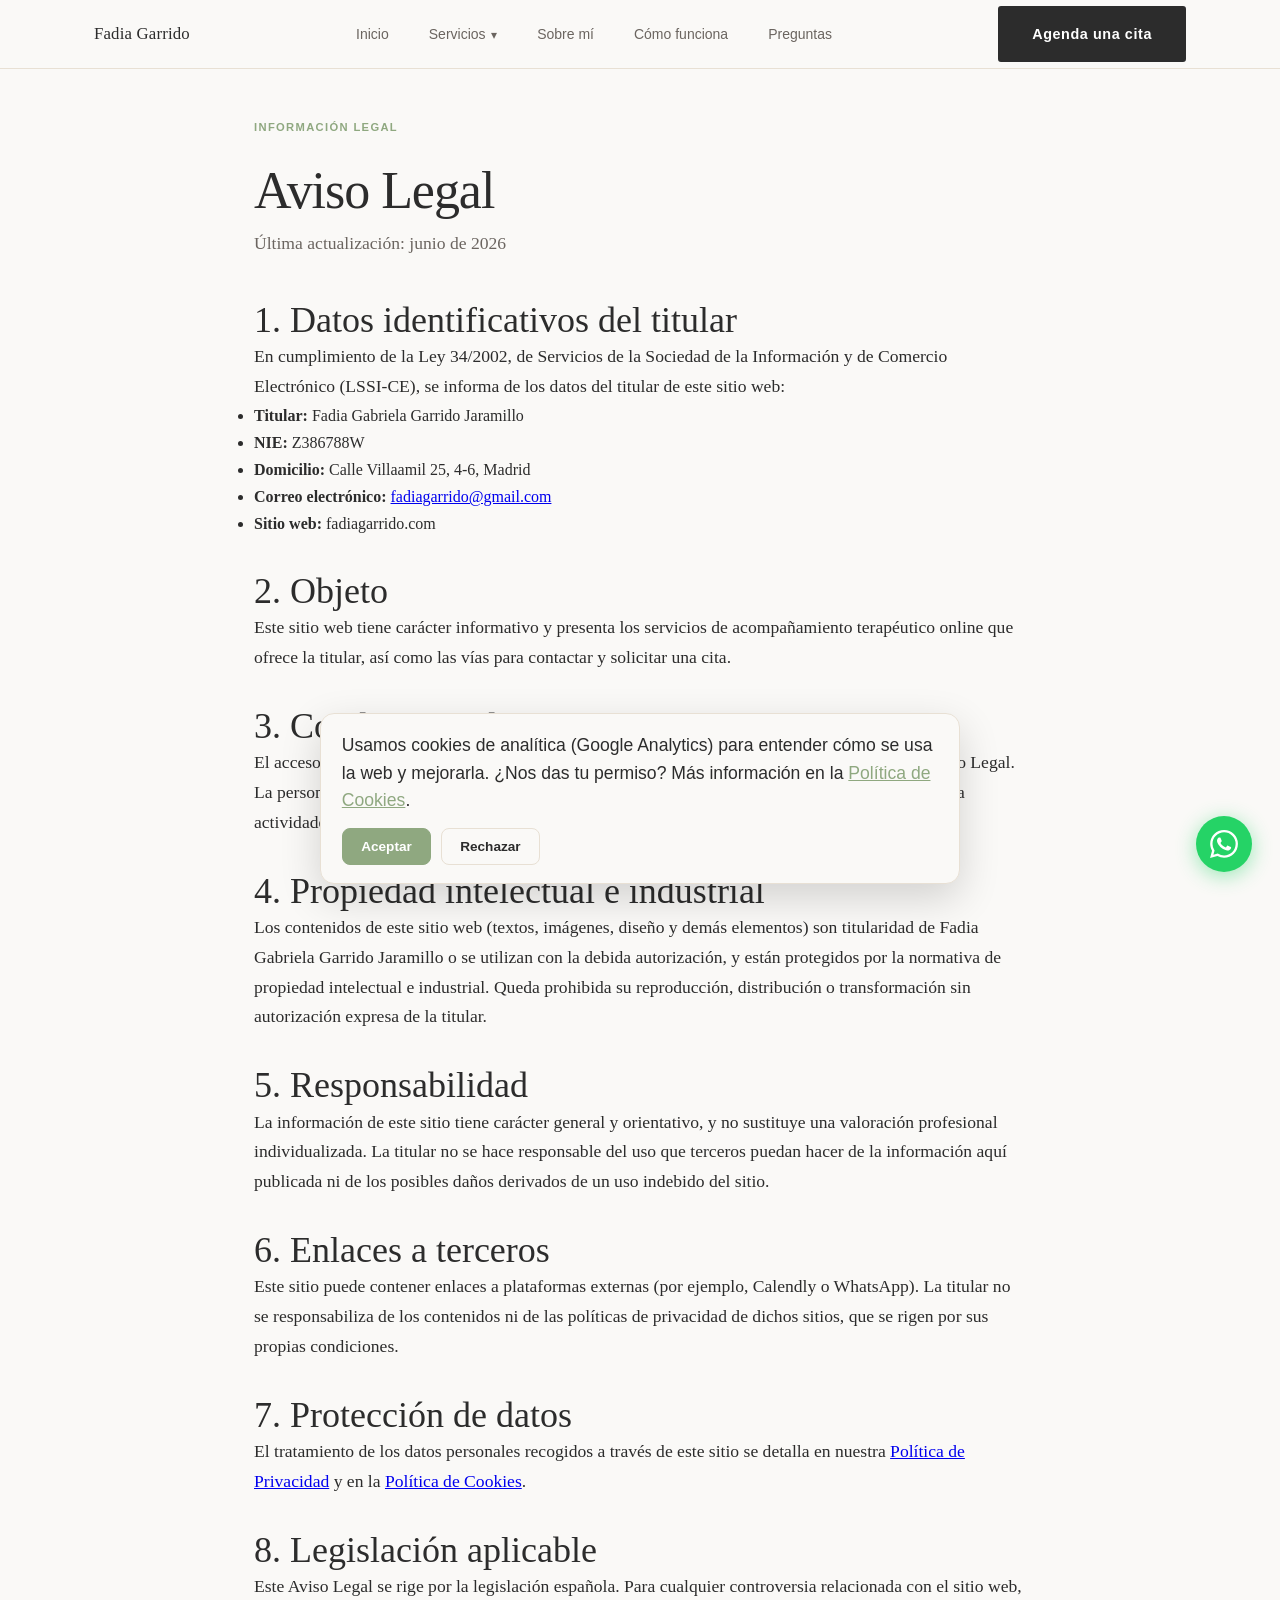
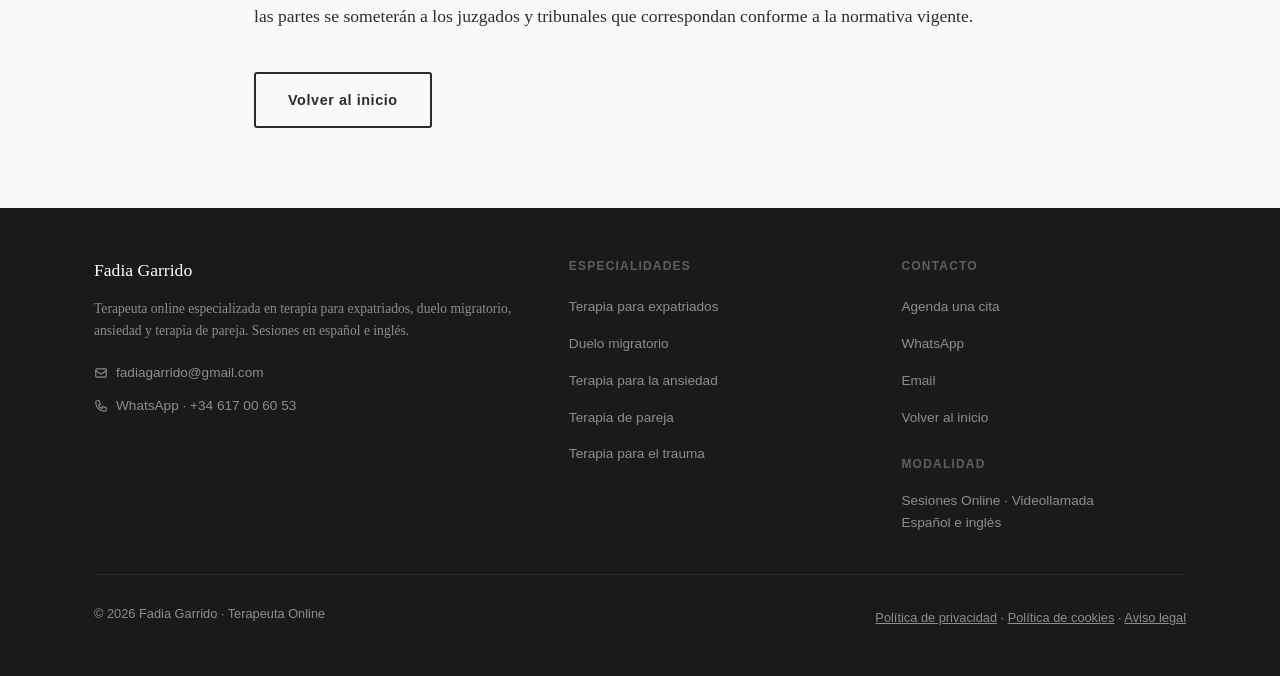
==== aviso-legal.html @ 7a3d21c6 "Analítica: Google Analytics 4 con banner de consentimiento de cookies (RGPD) + política de cookies a" ====
<!DOCTYPE html>
<html lang="es">
<head>
  <meta charset="UTF-8" />
  <meta name="viewport" content="width=device-width, initial-scale=1.0" />
  <title>Aviso Legal · Fadia Garrido</title>
  <meta name="description" content="Aviso legal de fadiagarrido.com: datos identificativos del titular y condiciones de uso." />
  <meta name="robots" content="noindex, follow" />
  <link rel="canonical" href="https://fadiagarrido.com/aviso-legal.html" />
  <link rel="stylesheet" href="/styles.css" />
</head>
<body>

  <nav role="navigation" aria-label="Navegación principal">
    <div class="nav-inner">
      <a href="/" class="nav-logo" aria-label="Inicio — Fadia Garrido">Fadia Garrido</a>
      <ul class="nav-links" id="navLinks">
        <li><a href="/">Inicio</a></li>
        <li class="nav-dropdown">
          <a href="/#servicios" class="nav-dropdown-toggle" aria-haspopup="true">Servicios <span class="nav-caret" aria-hidden="true">▾</span></a>
          <ul class="nav-submenu">
            <li><a href="/duelo-migratorio.html">Duelo migratorio e identidad</a></li>
            <li><a href="/terapia-ansiedad.html">Gestión del malestar y la ansiedad</a></li>
            <li><a href="/terapia-de-pareja.html">Vínculos y relaciones · Pareja</a></li>
            <li><a href="/terapia-trauma.html">Integración de historias de vida y trauma</a></li>
            <li><a href="/terapia-tristeza.html">Tristeza y estado de ánimo</a></li>
            <li><a href="/terapia-somatica.html">Conciencia corporal y regulación somática</a></li>
          </ul>
        </li>
        <li><a href="/#sobre-mi">Sobre mí</a></li>
        <li><a href="/#como-funciona">Cómo funciona</a></li>
        <li><a href="/#faq">Preguntas</a></li>
      </ul>
      <div class="nav-cta">
        <a href="https://calendly.com/psifadiagarrido" class="btn btn-primary" target="_blank" rel="noopener noreferrer">Agenda una cita</a>
      </div>
      <button class="nav-toggle" id="navToggle" aria-label="Abrir menú" aria-expanded="false" aria-controls="navLinks"><span></span><span></span><span></span></button>
    </div>
  </nav>

  <section class="section" style="padding-top:7rem;" aria-labelledby="legal-heading">
    <div class="container" style="max-width:820px;">
      <span class="tag">Información legal</span>
      <h1 id="legal-heading" style="margin:0.5rem 0 0.5rem;">Aviso Legal</h1>
      <p class="text-muted" style="margin-bottom:2.5rem;">Última actualización: junio de 2026</p>

      <h2 style="margin-top:2rem;">1. Datos identificativos del titular</h2>
      <p>En cumplimiento de la Ley 34/2002, de Servicios de la Sociedad de la Información y de Comercio Electrónico (LSSI-CE), se informa de los datos del titular de este sitio web:</p>
      <ul>
        <li><strong>Titular:</strong> Fadia Gabriela Garrido Jaramillo</li>
        <li><strong>NIE:</strong> Z386788W</li>
        <li><strong>Domicilio:</strong> Calle Villaamil 25, 4-6, Madrid</li>
        <li><strong>Correo electrónico:</strong> <a href="mailto:fadiagarrido@gmail.com">fadiagarrido@gmail.com</a></li>
        <li><strong>Sitio web:</strong> fadiagarrido.com</li>
      </ul>

      <h2 style="margin-top:2rem;">2. Objeto</h2>
      <p>Este sitio web tiene carácter informativo y presenta los servicios de acompañamiento terapéutico online que ofrece la titular, así como las vías para contactar y solicitar una cita.</p>

      <h2 style="margin-top:2rem;">3. Condiciones de uso</h2>
      <p>El acceso y la navegación por este sitio web implican aceptar las condiciones recogidas en este Aviso Legal. La persona usuaria se compromete a hacer un uso adecuado de los contenidos y a no emplearlos para actividades contrarias a la ley, la buena fe o el orden público.</p>

      <h2 style="margin-top:2rem;">4. Propiedad intelectual e industrial</h2>
      <p>Los contenidos de este sitio web (textos, imágenes, diseño y demás elementos) son titularidad de Fadia Gabriela Garrido Jaramillo o se utilizan con la debida autorización, y están protegidos por la normativa de propiedad intelectual e industrial. Queda prohibida su reproducción, distribución o transformación sin autorización expresa de la titular.</p>

      <h2 style="margin-top:2rem;">5. Responsabilidad</h2>
      <p>La información de este sitio tiene carácter general y orientativo, y no sustituye una valoración profesional individualizada. La titular no se hace responsable del uso que terceros puedan hacer de la información aquí publicada ni de los posibles daños derivados de un uso indebido del sitio.</p>

      <h2 style="margin-top:2rem;">6. Enlaces a terceros</h2>
      <p>Este sitio puede contener enlaces a plataformas externas (por ejemplo, Calendly o WhatsApp). La titular no se responsabiliza de los contenidos ni de las políticas de privacidad de dichos sitios, que se rigen por sus propias condiciones.</p>

      <h2 style="margin-top:2rem;">7. Protección de datos</h2>
      <p>El tratamiento de los datos personales recogidos a través de este sitio se detalla en nuestra <a href="/privacidad.html">Política de Privacidad</a> y en la <a href="/cookies.html">Política de Cookies</a>.</p>

      <h2 style="margin-top:2rem;">8. Legislación aplicable</h2>
      <p>Este Aviso Legal se rige por la legislación española. Para cualquier controversia relacionada con el sitio web, las partes se someterán a los juzgados y tribunales que correspondan conforme a la normativa vigente.</p>

      <p style="margin-top:2.5rem;"><a href="/" class="btn btn-outline">Volver al inicio</a></p>
    </div>
  </section>

  <footer role="contentinfo">
    <div class="container">
      <div class="footer-inner">
        <div>
          <p class="footer-brand-name">Fadia Garrido</p>
          <p class="footer-brand-desc">Terapeuta online especializada en terapia para expatriados, duelo migratorio, ansiedad y terapia de pareja. Sesiones en español e inglés.</p>
          <div class="footer-contact">
            <a href="mailto:fadiagarrido@gmail.com" aria-label="Enviar email"><svg width="14" height="14" fill="none" viewBox="0 0 24 24" stroke="currentColor" stroke-width="2" aria-hidden="true"><path d="M3 8l7.89 5.26a2 2 0 002.22 0L21 8M5 19h14a2 2 0 002-2V7a2 2 0 00-2-2H5a2 2 0 00-2 2v10a2 2 0 002 2z"/></svg>fadiagarrido@gmail.com</a>
            <a href="https://wa.me/34617006053" target="_blank" rel="noopener noreferrer" aria-label="WhatsApp"><svg width="14" height="14" fill="none" viewBox="0 0 24 24" stroke="currentColor" stroke-width="2" aria-hidden="true"><path d="M3 5a2 2 0 012-2h3.28a1 1 0 01.948.684l1.498 4.493a1 1 0 01-.502 1.21l-2.257 1.13a11.042 11.042 0 005.516 5.516l1.13-2.257a1 1 0 011.21-.502l4.493 1.498a1 1 0 01.684.949V19a2 2 0 01-2 2h-1C9.716 21 3 14.284 3 6V5z"/></svg>WhatsApp · +34 617 00 60 53</a>
          </div>
        </div>
        <div>
          <p class="footer-col-title">Especialidades</p>
          <ul class="footer-links">
            <li><a href="/terapia-para-expatriados.html">Terapia para expatriados</a></li>
            <li><a href="/duelo-migratorio.html">Duelo migratorio</a></li>
            <li><a href="/terapia-ansiedad.html">Terapia para la ansiedad</a></li>
            <li><a href="/terapia-de-pareja.html">Terapia de pareja</a></li>
            <li><a href="/terapia-trauma.html">Terapia para el trauma</a></li>
          </ul>
        </div>
        <div>
          <p class="footer-col-title">Contacto</p>
          <ul class="footer-links">
            <li><a href="https://calendly.com/psifadiagarrido" target="_blank" rel="noopener noreferrer">Agenda una cita</a></li>
            <li><a href="https://wa.me/34617006053" target="_blank" rel="noopener noreferrer">WhatsApp</a></li>
            <li><a href="mailto:fadiagarrido@gmail.com">Email</a></li>
            <li><a href="/">Volver al inicio</a></li>
          </ul>
          <p class="footer-col-title" style="margin-top:1.5rem;">Modalidad</p>
          <p style="font-family:Arial,sans-serif; font-size:0.85rem; line-height:1.6;">Sesiones Online · Videollamada<br>Español e inglés</p>
        </div>
      </div>
      <div class="footer-bottom">
        <p>© 2026 Fadia Garrido · Terapeuta Online</p>
        <p style="margin-top:0.5rem;"><a href="/privacidad.html" style="color:inherit;">Política de privacidad</a> · <a href="/cookies.html" style="color:inherit;">Política de cookies</a> · <a href="/aviso-legal.html" style="color:inherit;">Aviso legal</a></p>
      </div>
    </div>
  </footer>

  <a href="https://wa.me/34617006053" class="whatsapp-float" target="_blank" rel="noopener noreferrer" aria-label="Contactar por WhatsApp">
    <svg viewBox="0 0 24 24" xmlns="http://www.w3.org/2000/svg" aria-hidden="true"><path d="M17.472 14.382c-.297-.149-1.758-.867-2.03-.967-.273-.099-.471-.148-.67.15-.197.297-.767.966-.94 1.164-.173.199-.347.223-.644.075-.297-.15-1.255-.463-2.39-1.475-.883-.788-1.48-1.761-1.653-2.059-.173-.297-.018-.458.13-.606.134-.133.298-.347.446-.52.149-.174.198-.298.298-.497.099-.198.05-.371-.025-.52-.075-.149-.669-1.612-.916-2.207-.242-.579-.487-.5-.669-.51-.173-.008-.371-.01-.57-.01-.198 0-.52.074-.792.372-.272.297-1.04 1.016-1.04 2.479 0 1.462 1.065 2.875 1.213 3.074.149.198 2.096 3.2 5.077 4.487.709.306 1.262.489 1.694.625.712.227 1.36.195 1.871.118.571-.085 1.758-.719 2.006-1.413.248-.694.248-1.289.173-1.413-.074-.124-.272-.198-.57-.347m-5.421 7.403h-.004a9.87 9.87 0 01-5.031-1.378l-.361-.214-3.741.982.998-3.648-.235-.374a9.86 9.86 0 01-1.51-5.26c.001-5.45 4.436-9.884 9.888-9.884 2.64 0 5.122 1.03 6.988 2.898a9.825 9.825 0 012.893 6.994c-.003 5.45-4.437 9.884-9.885 9.884m8.413-18.297A11.815 11.815 0 0012.05 0C5.495 0 .16 5.335.157 11.892c0 2.096.547 4.142 1.588 5.945L.057 24l6.305-1.654a11.882 11.882 0 005.683 1.448h.005c6.554 0 11.89-5.335 11.893-11.893a11.821 11.821 0 00-3.48-8.413z"/></svg>
  </a>

  <script>
    const toggle = document.getElementById('navToggle');
    const navLinks = document.getElementById('navLinks');
    toggle.addEventListener('click', () => { const open = navLinks.classList.toggle('open'); toggle.setAttribute('aria-expanded', open); });
    navLinks.querySelectorAll('a:not(.nav-dropdown-toggle)').forEach(a => { a.addEventListener('click', () => { navLinks.classList.remove('open'); toggle.setAttribute('aria-expanded', false); }); });
    const dropToggle = document.querySelector('.nav-dropdown-toggle');
    const dropdown = document.querySelector('.nav-dropdown');
    if (dropToggle && dropdown) { dropToggle.addEventListener('click', (e) => { e.preventDefault(); if (window.matchMedia('(max-width: 768px)').matches) { dropdown.classList.toggle('open'); } }); }
  </script>
  <script src="/analytics.js" defer></script>
</body>
</html>
---- styles.css ----
/* ─── Reset & Base ─── */
    *, *::before, *::after { box-sizing: border-box; margin: 0; padding: 0; }
    html { scroll-behavior: smooth; font-size: 16px; }
    body {
      font-family: 'Georgia', 'Times New Roman', serif;
      background: #faf9f7;
      color: #2c2c2c;
      line-height: 1.7;
      -webkit-font-smoothing: antialiased;
    }

    /* ─── Typography scale ─── */
    h1 { font-size: clamp(2rem, 5vw, 3.25rem); line-height: 1.15; font-weight: 400; letter-spacing: -0.02em; }
    h2 { font-size: clamp(1.5rem, 3.5vw, 2.25rem); line-height: 1.2; font-weight: 400; }
    h3 { font-size: clamp(1.1rem, 2vw, 1.35rem); font-weight: 500; }
    p  { font-size: clamp(1rem, 1.5vw, 1.1rem); }

    /* ─── Colors ─── */
    :root {
      --sage:        #8fa880;
      --sage-light:  #d4e0cc;
      --cream:       #faf9f7;
      --warm:        #f5f0e8;
      --stone:       #e8e0d4;
      --ink:         #2c2c2c;
      --muted:       #6b6560;
      --accent:      #7a6e5f;
    }

    /* ─── Utilities ─── */
    .container { max-width: 1140px; margin: 0 auto; padding: 0 1.5rem; }
    .section { padding: 5rem 0; }
    .text-muted { color: var(--muted); }
    .tag {
      display: inline-block;
      font-family: 'Arial', sans-serif;
      font-size: 0.7rem;
      font-weight: 600;
      letter-spacing: 0.12em;
      text-transform: uppercase;
      color: var(--sage);
      margin-bottom: 1rem;
    }

    /* ─── Buttons ─── */
    .btn {
      display: inline-block;
      padding: 0.85rem 2rem;
      border-radius: 3px;
      font-family: 'Arial', sans-serif;
      font-size: 0.9rem;
      font-weight: 600;
      letter-spacing: 0.04em;
      text-decoration: none;
      cursor: pointer;
      transition: all 0.2s ease;
    }
    .btn-primary { background: var(--ink); color: #fff; border: 2px solid var(--ink); }
    .btn-primary:hover { background: #1a1a1a; transform: translateY(-1px); }
    .btn-outline { background: transparent; color: var(--ink); border: 2px solid var(--ink); }
    .btn-outline:hover { background: var(--ink); color: #fff; }
    .btn-sage { background: var(--sage); color: #fff; border: 2px solid var(--sage); }
    .btn-sage:hover { background: #7a9870; transform: translateY(-1px); }
    .btn-white { background: #fff; color: var(--ink); border: 2px solid #fff; }
    .btn-white:hover { background: var(--warm); border-color: var(--warm); transform: translateY(-1px); }
    .btn-ghost { background: transparent; color: rgba(255,255,255,0.75); border: 2px solid rgba(255,255,255,0.3); }
    .btn-ghost:hover { border-color: rgba(255,255,255,0.7); color: #fff; }
    .btn-wa { background: #25D366; color: #fff; border: 2px solid #25D366; }
    .btn-wa:hover { background: #1ebc5a; transform: translateY(-1px); }

    /* ─── NAV ─── */
    nav {
      position: fixed;
      top: 0; left: 0; right: 0;
      z-index: 100;
      background: rgba(250,249,247,0.92);
      backdrop-filter: blur(10px);
      border-bottom: 1px solid var(--stone);
    }
    .nav-inner {
      display: flex;
      align-items: center;
      justify-content: space-between;
      height: 68px;
      max-width: 1140px;
      margin: 0 auto;
      padding: 0 1.5rem;
    }
    .nav-logo {
      font-size: 1.05rem;
      font-weight: 400;
      color: var(--ink);
      text-decoration: none;
      letter-spacing: 0.01em;
    }
    .nav-links {
      display: flex;
      align-items: center;
      gap: 2.5rem;
      list-style: none;
    }
    .nav-links a {
      font-family: 'Arial', sans-serif;
      font-size: 0.875rem;
      color: var(--muted);
      text-decoration: none;
      transition: color 0.2s;
    }
    .nav-links a:hover { color: var(--ink); }
    .nav-cta { display: flex; align-items: center; gap: 1rem; }
    .nav-toggle {
      display: none;
      background: none;
      border: none;
      cursor: pointer;
      padding: 4px;
    }
    .nav-toggle span {
      display: block;
      width: 24px;
      height: 2px;
      background: var(--ink);
      margin: 5px 0;
      transition: all 0.3s;
    }
    .nav-mobile-cta { display: none; }

    @media (max-width: 768px) {
      .nav-links { display: none; }
      .nav-toggle { display: block; }
      /* CTA always visible on mobile alongside hamburger */
      .nav-cta { display: flex; }
      .nav-cta .btn { padding: 0.55rem 1rem; font-size: 0.78rem; }
      .nav-links.open {
        display: flex;
        flex-direction: column;
        position: fixed;
        top: 68px; left: 0; right: 0;
        background: var(--cream);
        padding: 0 1.5rem 1.5rem;
        gap: 0;
        border-bottom: 1px solid var(--stone);
        box-shadow: 0 8px 24px rgba(0,0,0,0.07);
        z-index: 99;
      }
      .nav-links.open li:not(.nav-mobile-cta) a {
        display: block;
        padding: 1rem 0;
        border-bottom: 1px solid var(--stone);
        font-size: 1rem;
        color: var(--ink);
      }
      .nav-mobile-cta { display: block; padding-top: 1.25rem; }
      .nav-mobile-cta a { display: block; text-align: center; width: 100%; }
    }

    /* ─── HERO ─── */
    #hero {
      padding-top: 68px;
      min-height: 100svh;
      display: flex;
      align-items: center;
      background: var(--warm);
      position: relative;
      overflow: hidden;
    }
    #hero::before {
      content: '';
      position: absolute;
      top: -10%; right: -5%;
      width: 55%;
      height: 120%;
      background: radial-gradient(ellipse at top right, var(--sage-light) 0%, transparent 65%);
      opacity: 0.5;
      pointer-events: none;
    }
    .hero-inner {
      display: grid;
      grid-template-columns: 1fr 1fr;
      gap: 4rem;
      align-items: center;
    }
    .hero-eyebrow {
      font-family: 'Arial', sans-serif;
      font-size: 0.75rem;
      font-weight: 600;
      letter-spacing: 0.14em;
      text-transform: uppercase;
      color: var(--sage);
      margin-bottom: 1.25rem;
    }
    .hero-title { margin-bottom: 1.5rem; color: var(--ink); }
    .hero-title em { font-style: italic; color: var(--sage); }
    .hero-subtitle {
      font-size: clamp(1rem, 1.5vw, 1.15rem);
      color: var(--muted);
      margin-bottom: 2.5rem;
      max-width: 480px;
    }
    .hero-actions { display: flex; gap: 1rem; flex-wrap: wrap; }
    .hero-trust {
      display: flex;
      align-items: center;
      gap: 0.75rem;
      margin-top: 2.5rem;
      font-family: 'Arial', sans-serif;
      font-size: 0.8rem;
      color: var(--muted);
      flex-wrap: wrap;
    }
    .hero-trust-dot { width: 6px; height: 6px; border-radius: 50%; background: var(--sage); flex-shrink: 0; }
    .hero-visual { position: relative; display: flex; justify-content: center; align-items: stretch; }
    .hero-photo-wrap {
      position: relative;
      width: 100%;
      max-width: 460px;
      border-radius: 8px;
      overflow: hidden;
      box-shadow: 0 20px 60px rgba(0,0,0,0.13);
    }
    .hero-photo-wrap img {
      width: 100%;
      height: 100%;
      min-height: 540px;
      object-fit: cover;
      object-position: top center;
      display: block;
    }

    @media (max-width: 860px) {
      .hero-inner { grid-template-columns: 1fr; gap: 1rem; }
      .hero-visual { order: -1; }
      .hero-photo-wrap { max-width: 100%; }
      .hero-photo-wrap img { min-height: 380px; }
    }

    /* ─── PROBLEMA ─── */
    #problema { background: var(--cream); }
    .problema-grid {
      display: grid;
      grid-template-columns: 1fr 1fr;
      gap: 4rem;
      align-items: center;
    }
    .problema-list {
      list-style: none;
      display: flex;
      flex-direction: column;
      gap: 1rem;
      margin-top: 1.5rem;
    }
    .problema-item {
      display: flex;
      gap: 0.9rem;
      align-items: flex-start;
      padding: 1rem 1.25rem;
      background: var(--warm);
      border-radius: 4px;
      border-left: 3px solid var(--sage-light);
    }
    .problema-item-icon { font-size: 1.2rem; line-height: 1; flex-shrink: 0; margin-top: 2px; }
    .problema-item p { font-size: 0.95rem; color: var(--muted); }
    .problema-item strong { color: var(--ink); display: block; margin-bottom: 0.2rem; }
    .problema-response {
      padding: 2rem;
      background: var(--warm);
      border-radius: 6px;
      border: 1px solid var(--stone);
    }
    .problema-response blockquote {
      font-size: 1.15rem;
      font-style: italic;
      color: var(--ink);
      line-height: 1.7;
      margin-bottom: 1.25rem;
    }
    .problema-response cite {
      font-family: 'Arial', sans-serif;
      font-size: 0.8rem;
      color: var(--muted);
      font-style: normal;
      letter-spacing: 0.04em;
    }

    @media (max-width: 768px) {
      .problema-grid { grid-template-columns: 1fr; gap: 2.5rem; }
    }

    /* ─── SERVICIOS ─── */
    #servicios { background: var(--warm); }
    .servicios-intro {
      max-width: 620px;
      margin: 0 auto 3.5rem;
      text-align: center;
    }
    .servicios-grid {
      display: grid;
      grid-template-columns: repeat(auto-fit, minmax(320px, 1fr));
      gap: 1.5rem;
    }
    .servicios-footer {
      text-align: center;
      margin-top: 2.5rem;
      padding: 2rem;
      background: var(--cream);
      border-radius: 6px;
      border: 1px solid var(--stone);
    }
    .servicios-footer p {
      color: var(--muted);
      font-style: italic;
      margin-bottom: 1.25rem;
    }
    .servicio-card {
      background: #fff;
      border-radius: 6px;
      border: 1px solid var(--stone);
      transition: box-shadow 0.25s, transform 0.25s;
      overflow: hidden;
      display: flex;
      flex-direction: column;
    }
    .servicio-card:hover { box-shadow: 0 8px 30px rgba(0,0,0,0.1); transform: translateY(-3px); }
    .servicio-img { width: 100%; height: 180px; overflow: hidden; flex-shrink: 0; }
    .servicio-img img {
      width: 100%;
      height: 100%;
      object-fit: cover;
      display: block;
      transition: transform 0.4s ease;
    }
    .servicio-card:hover .servicio-img img { transform: scale(1.04); }
    .servicio-body { padding: 1.75rem; display: flex; flex-direction: column; flex: 1; }
    .servicio-num {
      font-family: 'Arial', sans-serif;
      font-size: 0.7rem;
      font-weight: 700;
      letter-spacing: 0.1em;
      color: var(--sage);
      margin-bottom: 0.75rem;
    }
    .servicio-card h3 { margin-bottom: 0.75rem; }
    .servicio-card p { font-size: 0.95rem; color: var(--muted); margin-bottom: 1rem; }
    .servicio-tags { display: flex; flex-wrap: wrap; gap: 0.4rem; }
    .servicio-tag {
      font-family: 'Arial', sans-serif;
      font-size: 0.72rem;
      color: var(--accent);
      background: var(--warm);
      padding: 0.2rem 0.6rem;
      border-radius: 2px;
    }

    /* ─── SOBRE MÍ ─── */
    #sobre-mi { background: var(--cream); }
    .sobre-grid {
      display: grid;
      grid-template-columns: 1fr 1.4fr;
      gap: 5rem;
      align-items: center;
    }
    .sobre-image-container { position: relative; }
    .sobre-image-placeholder { width: 100%; aspect-ratio: 3/4; border-radius: 6px; overflow: hidden; }
    .sobre-image-placeholder img {
      width: 100%;
      height: 100%;
      object-fit: cover;
      object-position: top center;
      display: block;
    }
    .sobre-image-badge {
      position: absolute;
      bottom: -1rem;
      right: -1rem;
      background: var(--ink);
      color: #fff;
      border-radius: 6px;
      padding: 1rem 1.25rem;
      font-family: 'Arial', sans-serif;
      font-size: 0.75rem;
      line-height: 1.5;
      max-width: 160px;
    }
    .sobre-image-badge strong { display: block; font-size: 1.5rem; margin-bottom: 0.15rem; }
    .sobre-content h2 { margin-bottom: 1.5rem; }
    .sobre-content p { color: var(--muted); margin-bottom: 1rem; }
    .sobre-quote {
      margin: 1.5rem 0;
      padding: 1.25rem 1.5rem;
      border-left: 3px solid var(--sage);
      background: var(--warm);
      border-radius: 0 4px 4px 0;
      font-style: italic;
      color: var(--ink);
      font-size: 1rem;
      line-height: 1.7;
    }
    .sobre-pillars {
      display: grid;
      grid-template-columns: 1fr 1fr;
      gap: 1rem;
      margin: 2rem 0;
    }
    .sobre-pillar { padding: 1rem; background: var(--warm); border-radius: 4px; }
    .sobre-pillar strong {
      display: block;
      font-family: 'Arial', sans-serif;
      font-size: 0.85rem;
      color: var(--ink);
      margin-bottom: 0.3rem;
    }
    .sobre-pillar span { font-size: 0.85rem; color: var(--muted); }
    .formacion-list {
      list-style: none;
      border-top: 1px solid var(--stone);
      padding-top: 1.5rem;
      margin-top: 1.5rem;
      display: flex;
      flex-direction: column;
      gap: 0.6rem;
    }
    .formacion-list li {
      font-family: 'Arial', sans-serif;
      font-size: 0.85rem;
      color: var(--muted);
      padding-left: 1rem;
      position: relative;
    }
    .formacion-list li::before {
      content: '→';
      position: absolute;
      left: 0;
      color: var(--sage);
      font-size: 0.75rem;
    }

    @media (max-width: 860px) {
      .sobre-grid { grid-template-columns: 1fr; gap: 3rem; }
      .sobre-pillars { grid-template-columns: 1fr; }
    }

    /* ─── CÓMO FUNCIONA ─── */
    #como-funciona { background: var(--warm); }
    .pasos-grid {
      display: grid;
      grid-template-columns: repeat(4, 1fr);
      gap: 2rem;
      margin-top: 3rem;
      position: relative;
    }
    .pasos-grid::before {
      content: '';
      position: absolute;
      top: 28px;
      left: 12.5%;
      right: 12.5%;
      height: 1px;
      background: var(--stone);
      z-index: 0;
    }
    .paso { position: relative; z-index: 1; text-align: center; }
    .paso-num {
      width: 56px;
      height: 56px;
      border-radius: 50%;
      background: var(--cream);
      border: 2px solid var(--stone);
      display: flex;
      align-items: center;
      justify-content: center;
      font-family: 'Arial', sans-serif;
      font-size: 1rem;
      font-weight: 700;
      color: var(--sage);
      margin: 0 auto 1.25rem;
    }
    .paso-badge {
      display: inline-block;
      font-family: 'Arial', sans-serif;
      font-size: 0.7rem;
      font-weight: 700;
      letter-spacing: 0.06em;
      text-transform: uppercase;
      color: var(--sage);
      background: var(--sage-light);
      padding: 0.2rem 0.5rem;
      border-radius: 2px;
      margin-bottom: 0.5rem;
    }
    .paso h3 { font-size: 1rem; margin-bottom: 0.5rem; }
    .paso p { font-size: 0.88rem; color: var(--muted); }

    @media (max-width: 768px) {
      .pasos-grid { grid-template-columns: 1fr 1fr; }
      .pasos-grid::before { display: none; }
    }
    @media (max-width: 480px) {
      .pasos-grid { grid-template-columns: 1fr; }
    }

    /* ─── TESTIMONIOS CAROUSEL ─── */
    #testimonios { background: var(--cream); }
    .testimonios-intro { max-width: 560px; margin: 0 auto 3rem; text-align: center; }
    .testimonios-carousel { position: relative; overflow: hidden; cursor: grab; user-select: none; }
    .testimonios-carousel:active { cursor: grabbing; }
    .testimonios-track {
      display: flex;
      /* transition gestionado por JS */
    }
    .testimonio-card {
      flex: none; /* ancho set por JS */
      background: var(--warm);
      border-radius: 6px;
      border: 1px solid var(--stone);
      box-sizing: border-box;
      padding: 2.5rem max(2.5rem, calc(50% - 340px));
    }
    .testimonio-stars {
      color: var(--sage);
      font-size: 1rem;
      letter-spacing: 3px;
      margin-bottom: 1.25rem;
    }
    .testimonio-text {
      font-style: italic;
      font-size: clamp(1rem, 1.5vw, 1.1rem);
      color: var(--ink);
      line-height: 1.8;
      margin-bottom: 1.5rem;
    }
    .testimonio-author {
      font-family: 'Arial', sans-serif;
      font-size: 0.85rem;
      color: var(--muted);
    }
    .testimonio-author strong { display: block; color: var(--ink); margin-bottom: 0.1rem; font-size: 0.9rem; }
    .testimonios-controls {
      display: flex;
      align-items: center;
      justify-content: center;
      gap: 1rem;
      margin-top: 2rem;
    }
    .testimonio-nav {
      background: none;
      border: 1px solid var(--stone);
      border-radius: 50%;
      width: 40px;
      height: 40px;
      cursor: pointer;
      display: flex;
      align-items: center;
      justify-content: center;
      color: var(--muted);
      font-size: 1rem;
      transition: all 0.2s;
    }
    .testimonio-nav:hover { background: var(--ink); color: #fff; border-color: var(--ink); }
    .testimonios-dots { display: flex; gap: 0.4rem; }
    .testimonio-dot {
      width: 8px;
      height: 8px;
      border-radius: 50%;
      background: var(--stone);
      border: none;
      cursor: pointer;
      padding: 0;
      transition: background 0.2s, transform 0.2s;
    }
    .testimonio-dot.active { background: var(--sage); transform: scale(1.3); }

    /* ─── FAQ ─── */
    #faq { background: var(--warm); }
    .faq-layout {
      display: grid;
      grid-template-columns: 1fr 2fr;
      gap: 5rem;
      align-items: start;
    }
    .faq-list { display: flex; flex-direction: column; gap: 0.5rem; }
    .faq-item { border: 1px solid var(--stone); border-radius: 4px; overflow: hidden; }
    .faq-question {
      width: 100%;
      background: #fff;
      border: none;
      padding: 1.1rem 1.25rem;
      text-align: left;
      font-family: 'Georgia', serif;
      font-size: 1rem;
      color: var(--ink);
      cursor: pointer;
      display: flex;
      justify-content: space-between;
      align-items: center;
      gap: 1rem;
      transition: background 0.2s;
    }
    .faq-question:hover { background: var(--warm); }
    .faq-question[aria-expanded="true"] { background: var(--warm); }
    .faq-icon { font-size: 1.2rem; color: var(--sage); flex-shrink: 0; transition: transform 0.3s; font-style: normal; }
    .faq-question[aria-expanded="true"] .faq-icon { transform: rotate(45deg); }
    .faq-answer {
      display: none;
      padding: 0 1.25rem 1.25rem;
      background: #fff;
      font-size: 0.95rem;
      color: var(--muted);
      line-height: 1.7;
    }
    .faq-answer.open { display: block; }

    @media (max-width: 768px) {
      .faq-layout { grid-template-columns: 1fr; gap: 2rem; }
    }

    /* ─── CTA FINAL ─── */
    #cta-final { background: var(--ink); color: #fff; text-align: center; }
    #cta-final h2 { color: #fff; margin-bottom: 1rem; }
    #cta-final p { color: rgba(255,255,255,0.65); font-size: 1.05rem; max-width: 500px; margin: 0 auto 2rem; }
    .cta-actions { display: flex; gap: 1rem; justify-content: center; flex-wrap: wrap; }
    .cta-guarantee {
      margin-top: 2rem;
      font-family: 'Arial', sans-serif;
      font-size: 0.8rem;
      color: rgba(255,255,255,0.4);
      display: flex;
      align-items: center;
      justify-content: center;
      gap: 0.5rem;
      flex-wrap: wrap;
    }

    /* ─── FOOTER ─── */
    footer { background: #1a1a1a; padding: 3rem 0; color: rgba(255,255,255,0.5); }
    .footer-inner { display: grid; grid-template-columns: 1.5fr 1fr 1fr; gap: 3rem; }
    .footer-brand-name { font-size: 1.1rem; color: #fff; margin-bottom: 0.75rem; }
    .footer-brand-desc { font-size: 0.85rem; line-height: 1.6; margin-bottom: 1.25rem; }
    .footer-contact a {
      display: flex;
      align-items: center;
      gap: 0.5rem;
      color: rgba(255,255,255,0.5);
      text-decoration: none;
      font-family: 'Arial', sans-serif;
      font-size: 0.85rem;
      margin-bottom: 0.6rem;
      transition: color 0.2s;
    }
    .footer-contact a:hover { color: rgba(255,255,255,0.85); }
    .footer-col-title {
      font-family: 'Arial', sans-serif;
      font-size: 0.75rem;
      font-weight: 700;
      letter-spacing: 0.1em;
      text-transform: uppercase;
      color: rgba(255,255,255,0.3);
      margin-bottom: 1rem;
    }
    .footer-links { list-style: none; }
    .footer-links li { margin-bottom: 0.6rem; }
    .footer-links a {
      color: rgba(255,255,255,0.5);
      text-decoration: none;
      font-family: 'Arial', sans-serif;
      font-size: 0.85rem;
      transition: color 0.2s;
    }
    .footer-links a:hover { color: rgba(255,255,255,0.85); }
    .footer-bottom {
      margin-top: 2.5rem;
      padding-top: 1.5rem;
      border-top: 1px solid rgba(255,255,255,0.08);
      display: flex;
      justify-content: space-between;
      align-items: center;
      flex-wrap: wrap;
      gap: 1rem;
    }
    .footer-bottom p { font-family: 'Arial', sans-serif; font-size: 0.8rem; }

    @media (max-width: 768px) {
      .footer-inner { grid-template-columns: 1fr; gap: 2rem; }
      .footer-bottom { flex-direction: column; text-align: center; }
    }

    /* ─── WhatsApp flotante ─── */
    .whatsapp-float {
      position: fixed;
      bottom: 1.75rem;
      right: 1.75rem;
      z-index: 200;
      width: 56px;
      height: 56px;
      background: #25D366;
      border-radius: 50%;
      display: flex;
      align-items: center;
      justify-content: center;
      box-shadow: 0 4px 20px rgba(37,211,102,0.45);
      text-decoration: none;
      transition: transform 0.2s, box-shadow 0.2s;
    }
    .whatsapp-float:hover { transform: scale(1.1); box-shadow: 0 6px 28px rgba(37,211,102,0.55); }
    .whatsapp-float svg { width: 28px; height: 28px; fill: #fff; }

    /* ─── Hero idiomas ─── */
    .hero-idiomas {
      font-family: 'Arial', sans-serif;
      font-size: 0.95rem;
      font-weight: 700;
      color: var(--sage);
      letter-spacing: 0.04em;
      margin-top: -0.5rem;
      margin-bottom: 1.5rem;
    }
    .hero-mobile-bar {
      display: none;
    }
    @media (max-width: 860px) {
      .hero-mobile-bar {
        display: flex;
        flex-wrap: wrap;
        align-items: center;
        gap: 0.4rem;
        order: -2;
        padding-top: 0.75rem;
        padding-bottom: 0;
      }
      .hero-mobile-bar .hm-eyebrow {
        font-family: 'Arial', sans-serif;
        font-size: clamp(0.72rem, 3.5vw, 0.85rem);
        font-weight: 600;
        letter-spacing: 0.1em;
        text-transform: uppercase;
        color: var(--sage);
      }
      .hero-mobile-bar .hm-sep {
        font-family: 'Arial', sans-serif;
        font-size: clamp(0.72rem, 3.5vw, 0.85rem);
        color: var(--sage);
        opacity: 0.6;
      }
      .hero-mobile-bar .hm-lang {
        font-family: 'Arial', sans-serif;
        font-size: clamp(0.72rem, 3.5vw, 0.85rem);
        font-weight: 700;
        color: var(--sage);
        letter-spacing: 0.03em;
        text-transform: uppercase;
      }
      /* Ocultar versión desktop de eyebrow e idiomas en móvil */
      .hero-eyebrow, .hero-idiomas { display: none; }
    }

    /* ─── FAQ mobile button ─── */
    .faq-mobile-btn { display: none; margin-top: 1.5rem; }
    @media (max-width: 768px) {
      .faq-sidebar-btn { display: none; }
      .faq-mobile-btn { display: block; }
    }

    /* ─── Scroll animations ─── */
    [data-fade] {
      opacity: 0;
      transform: translateY(20px);
      transition: opacity 0.6s ease, transform 0.6s ease;
    }
    [data-fade].visible { opacity: 1; transform: translateY(0); }
    [data-fade-delay="1"] { transition-delay: 0.1s; }
    [data-fade-delay="2"] { transition-delay: 0.2s; }
    [data-fade-delay="3"] { transition-delay: 0.3s; }
    [data-fade-delay="4"] { transition-delay: 0.4s; }

    /* ─── Pasos en 3 columnas (páginas de servicio) ─── */
    .pasos-grid.pasos-3 { grid-template-columns: repeat(3, 1fr); }
    .pasos-grid.pasos-3::before { display: none; }
    .paso-num svg { width: 30px; height: 30px; }
    @media (max-width: 768px) {
      .pasos-grid.pasos-3 { grid-template-columns: 1fr; gap: 1.5rem; }
    }
    /* ─── Palabra clave (negrita) ─── */
    .kw { font-weight: 700; color: var(--ink); }

    /* ─── Enlace "Saber más" en tarjetas de servicio ─── */
    .servicio-link {
      margin-top: auto;
      padding-top: 1.25rem;
      align-self: flex-start;
      font-family: 'Arial', sans-serif;
      font-size: 0.85rem;
      font-weight: 700;
      letter-spacing: 0.02em;
      color: var(--sage);
      text-decoration: none;
    }
    .servicio-link:hover { text-decoration: underline; }

    /* ─── Menú desplegable de Servicios ─── */
    .nav-dropdown { position: relative; }
    .nav-dropdown-toggle { display: inline-flex; align-items: center; gap: 0.35rem; cursor: pointer; }
    .nav-caret { font-size: 0.85em; transition: transform 0.25s ease; }
    .nav-dropdown::after { content: ''; position: absolute; top: 100%; left: -12px; right: -12px; height: 16px; }
    .nav-submenu {
      list-style: none;
      position: absolute;
      top: calc(100% + 12px);
      left: 50%;
      transform: translateX(-50%) translateY(6px);
      min-width: 270px;
      background: var(--cream);
      border: 1px solid var(--stone);
      border-radius: 12px;
      box-shadow: 0 14px 34px rgba(0,0,0,0.10);
      padding: 0.5rem;
      opacity: 0;
      visibility: hidden;
      transition: opacity 0.2s ease, transform 0.2s ease;
      z-index: 101;
    }
    @media (hover: hover) {
      .nav-dropdown:hover .nav-submenu,
      .nav-dropdown:focus-within .nav-submenu {
        opacity: 1;
        visibility: visible;
        transform: translateX(-50%) translateY(0);
      }
      .nav-dropdown:hover .nav-caret { transform: rotate(180deg); }
    }
    .nav-submenu li { list-style: none; }
    .nav-submenu a {
      display: block;
      padding: 0.65rem 0.85rem;
      border-radius: 8px;
      white-space: nowrap;
      font-size: 0.85rem;
      color: var(--muted);
    }
    .nav-submenu a:hover { background: var(--stone); color: var(--ink); }

    @media (max-width: 768px) {
      .nav-dropdown::after { display: none; }
      /* "Servicios" centrado como el resto de enlaces */
      .nav-links.open .nav-dropdown { text-align: center; }
      /* Nivel principal: enlaces fijos más grandes y con presencia */
      .nav-links.open > li:not(.nav-mobile-cta) > a,
      .nav-links.open .nav-dropdown .nav-dropdown-toggle {
        font-size: 1.2rem;
        font-weight: 500;
        color: var(--ink);
        padding: 1.05rem 0;
      }
      .nav-links.open .nav-dropdown .nav-dropdown-toggle {
        display: inline-flex;
        align-items: center;
        justify-content: center;
        gap: 0.5rem;
      }
      /* Flechita hacia abajo que gira al abrir */
      .nav-caret { font-size: 0.85rem; line-height: 1; transition: transform 0.25s ease; }
      .nav-dropdown.open .nav-caret { transform: rotate(180deg); }
      /* En móvil el submenú está colapsado por defecto y se despliega al tocar */
      .nav-links.open .nav-submenu {
        position: static;
        transform: none;
        opacity: 1;
        visibility: visible;
        min-width: 0;
        background: transparent;
        border: none;
        border-radius: 0;
        box-shadow: none;
        padding: 0;
        max-height: 0;
        overflow: hidden;
        transition: max-height 0.3s ease;
      }
      .nav-links.open .nav-dropdown.open .nav-submenu {
        max-height: 600px;
        padding: 0.4rem 0 0.7rem;
      }
      /* Submenú: secundario, más pequeño, suave y sin líneas divisorias */
      .nav-links.open .nav-dropdown .nav-submenu a {
        padding: 0.5rem 0;
        font-size: 0.9rem;
        font-weight: 400;
        color: var(--muted);
        text-align: center;
        border-bottom: none;
      }
    }
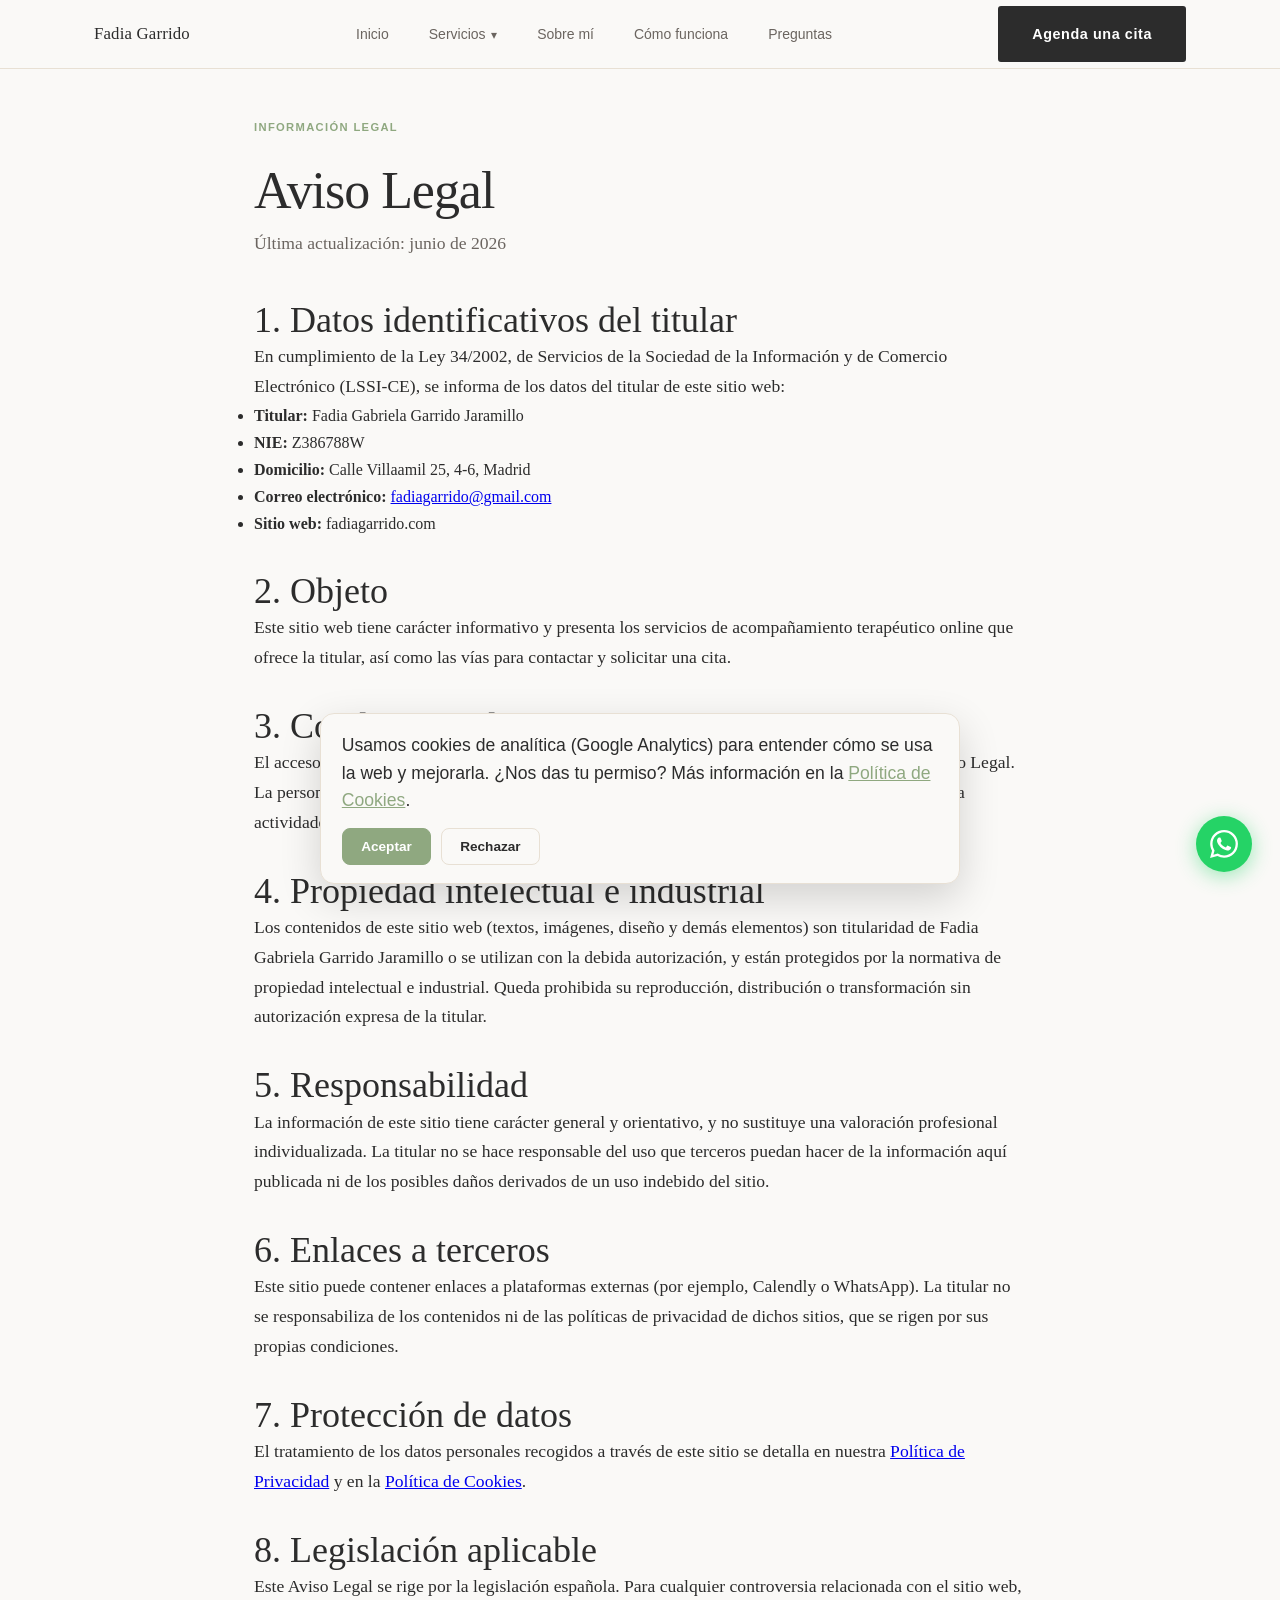
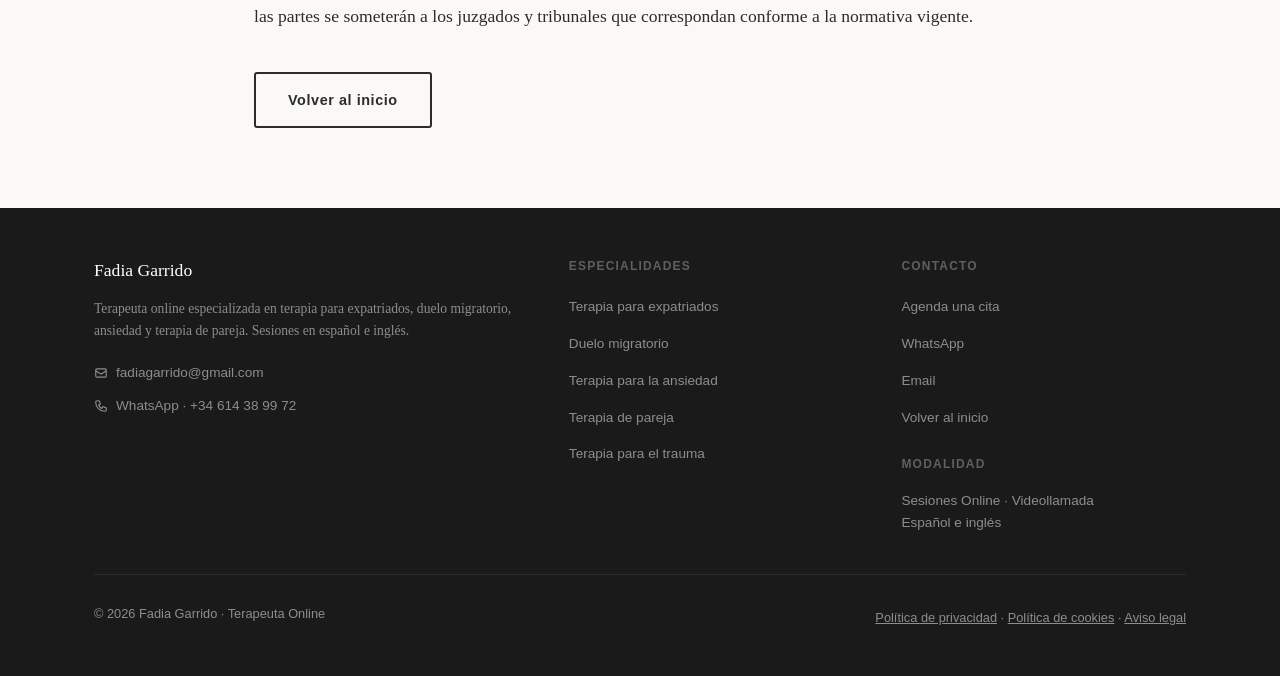
==== commit 5c37af6d: "Contacto: nuevo numero de telefono/WhatsApp +34 614 38 99 72 en toda la web Sustituye al 617 00 60 5" ====
--- a/aviso-legal.html
+++ b/aviso-legal.html
@@ -3,6 +3,9 @@
 <head>
   <meta charset="UTF-8" />
   <meta name="viewport" content="width=device-width, initial-scale=1.0" />
+    <link rel="icon" href="/favicon.ico" sizes="any" />
+<link rel="icon" type="image/png" href="/favicon.png" />
+  <link rel="apple-touch-icon" href="/apple-touch-icon.png" />
   <title>Aviso Legal · Fadia Garrido</title>
   <meta name="description" content="Aviso legal de fadiagarrido.com: datos identificativos del titular y condiciones de uso." />
   <meta name="robots" content="noindex, follow" />
@@ -32,7 +35,7 @@
         <li><a href="/#faq">Preguntas</a></li>
       </ul>
       <div class="nav-cta">
-        <a href="https://calendly.com/psifadiagarrido" class="btn btn-primary" target="_blank" rel="noopener noreferrer">Agenda una cita</a>
+        <a href="https://wa.me/34614389972?text=Hola%20Fadia%20%F0%9F%99%82%20Me%20gustar%C3%ADa%20reservar%20la%20consulta%20gratuita%20de%2010-15%20min.%20%C2%BFQu%C3%A9%20disponibilidad%20tienes%3F" class="btn btn-primary" target="_blank" rel="noopener noreferrer">Agenda una cita</a>
       </div>
       <button class="nav-toggle" id="navToggle" aria-label="Abrir menú" aria-expanded="false" aria-controls="navLinks"><span></span><span></span><span></span></button>
     </div>
@@ -87,7 +90,7 @@
           <p class="footer-brand-desc">Terapeuta online especializada en terapia para expatriados, duelo migratorio, ansiedad y terapia de pareja. Sesiones en español e inglés.</p>
           <div class="footer-contact">
             <a href="mailto:fadiagarrido@gmail.com" aria-label="Enviar email"><svg width="14" height="14" fill="none" viewBox="0 0 24 24" stroke="currentColor" stroke-width="2" aria-hidden="true"><path d="M3 8l7.89 5.26a2 2 0 002.22 0L21 8M5 19h14a2 2 0 002-2V7a2 2 0 00-2-2H5a2 2 0 00-2 2v10a2 2 0 002 2z"/></svg>fadiagarrido@gmail.com</a>
-            <a href="https://wa.me/34617006053" target="_blank" rel="noopener noreferrer" aria-label="WhatsApp"><svg width="14" height="14" fill="none" viewBox="0 0 24 24" stroke="currentColor" stroke-width="2" aria-hidden="true"><path d="M3 5a2 2 0 012-2h3.28a1 1 0 01.948.684l1.498 4.493a1 1 0 01-.502 1.21l-2.257 1.13a11.042 11.042 0 005.516 5.516l1.13-2.257a1 1 0 011.21-.502l4.493 1.498a1 1 0 01.684.949V19a2 2 0 01-2 2h-1C9.716 21 3 14.284 3 6V5z"/></svg>WhatsApp · +34 617 00 60 53</a>
+            <a href="https://wa.me/34614389972" target="_blank" rel="noopener noreferrer" aria-label="WhatsApp"><svg width="14" height="14" fill="none" viewBox="0 0 24 24" stroke="currentColor" stroke-width="2" aria-hidden="true"><path d="M3 5a2 2 0 012-2h3.28a1 1 0 01.948.684l1.498 4.493a1 1 0 01-.502 1.21l-2.257 1.13a11.042 11.042 0 005.516 5.516l1.13-2.257a1 1 0 011.21-.502l4.493 1.498a1 1 0 01.684.949V19a2 2 0 01-2 2h-1C9.716 21 3 14.284 3 6V5z"/></svg>WhatsApp · +34 614 38 99 72</a>
           </div>
         </div>
         <div>
@@ -103,8 +106,8 @@
         <div>
           <p class="footer-col-title">Contacto</p>
           <ul class="footer-links">
-            <li><a href="https://calendly.com/psifadiagarrido" target="_blank" rel="noopener noreferrer">Agenda una cita</a></li>
-            <li><a href="https://wa.me/34617006053" target="_blank" rel="noopener noreferrer">WhatsApp</a></li>
+            <li><a href="https://wa.me/34614389972?text=Hola%20Fadia%20%F0%9F%99%82%20Me%20gustar%C3%ADa%20reservar%20la%20consulta%20gratuita%20de%2010-15%20min.%20%C2%BFQu%C3%A9%20disponibilidad%20tienes%3F" target="_blank" rel="noopener noreferrer">Agenda una cita</a></li>
+            <li><a href="https://wa.me/34614389972" target="_blank" rel="noopener noreferrer">WhatsApp</a></li>
             <li><a href="mailto:fadiagarrido@gmail.com">Email</a></li>
             <li><a href="/">Volver al inicio</a></li>
           </ul>
@@ -119,7 +122,7 @@
     </div>
   </footer>
 
-  <a href="https://wa.me/34617006053" class="whatsapp-float" target="_blank" rel="noopener noreferrer" aria-label="Contactar por WhatsApp">
+  <a href="https://wa.me/34614389972?text=Hola%20Fadia%20%F0%9F%99%82%20Me%20gustar%C3%ADa%20reservar%20la%20consulta%20gratuita%20de%2010-15%20min.%20%C2%BFQu%C3%A9%20disponibilidad%20tienes%3F" class="whatsapp-float" target="_blank" rel="noopener noreferrer" aria-label="Contactar por WhatsApp">
     <svg viewBox="0 0 24 24" xmlns="http://www.w3.org/2000/svg" aria-hidden="true"><path d="M17.472 14.382c-.297-.149-1.758-.867-2.03-.967-.273-.099-.471-.148-.67.15-.197.297-.767.966-.94 1.164-.173.199-.347.223-.644.075-.297-.15-1.255-.463-2.39-1.475-.883-.788-1.48-1.761-1.653-2.059-.173-.297-.018-.458.13-.606.134-.133.298-.347.446-.52.149-.174.198-.298.298-.497.099-.198.05-.371-.025-.52-.075-.149-.669-1.612-.916-2.207-.242-.579-.487-.5-.669-.51-.173-.008-.371-.01-.57-.01-.198 0-.52.074-.792.372-.272.297-1.04 1.016-1.04 2.479 0 1.462 1.065 2.875 1.213 3.074.149.198 2.096 3.2 5.077 4.487.709.306 1.262.489 1.694.625.712.227 1.36.195 1.871.118.571-.085 1.758-.719 2.006-1.413.248-.694.248-1.289.173-1.413-.074-.124-.272-.198-.57-.347m-5.421 7.403h-.004a9.87 9.87 0 01-5.031-1.378l-.361-.214-3.741.982.998-3.648-.235-.374a9.86 9.86 0 01-1.51-5.26c.001-5.45 4.436-9.884 9.888-9.884 2.64 0 5.122 1.03 6.988 2.898a9.825 9.825 0 012.893 6.994c-.003 5.45-4.437 9.884-9.885 9.884m8.413-18.297A11.815 11.815 0 0012.05 0C5.495 0 .16 5.335.157 11.892c0 2.096.547 4.142 1.588 5.945L.057 24l6.305-1.654a11.882 11.882 0 005.683 1.448h.005c6.554 0 11.89-5.335 11.893-11.893a11.821 11.821 0 00-3.48-8.413z"/></svg>
   </a>
 
--- a/styles.css
+++ b/styles.css
@@ -182,10 +182,10 @@
     }
     .hero-eyebrow {
       font-family: 'Arial', sans-serif;
-      font-size: 0.75rem;
+      font-size: 0.85rem;
       font-weight: 600;
-      letter-spacing: 0.14em;
-      text-transform: uppercase;
+      letter-spacing: 0.06em;
+      text-transform: none;
       color: var(--sage);
       margin-bottom: 1.25rem;
     }
@@ -201,12 +201,13 @@
     .hero-trust {
       display: flex;
       align-items: center;
-      gap: 0.75rem;
+      gap: clamp(0.4rem, 2vw, 0.75rem);
       margin-top: 2.5rem;
       font-family: 'Arial', sans-serif;
-      font-size: 0.8rem;
+      font-size: clamp(0.62rem, 2.7vw, 0.8rem);
       color: var(--muted);
-      flex-wrap: wrap;
+      flex-wrap: nowrap;
+      white-space: nowrap;
     }
     .hero-trust-dot { width: 6px; height: 6px; border-radius: 50%; background: var(--sage); flex-shrink: 0; }
     .hero-visual { position: relative; display: flex; justify-content: center; align-items: stretch; }
@@ -719,34 +720,35 @@
     @media (max-width: 860px) {
       .hero-mobile-bar {
         display: flex;
-        flex-wrap: wrap;
+        flex-wrap: nowrap;
+        white-space: nowrap;
         align-items: center;
-        gap: 0.4rem;
+        gap: 0.35rem;
         order: -2;
         padding-top: 0.75rem;
         padding-bottom: 0;
       }
       .hero-mobile-bar .hm-eyebrow {
         font-family: 'Arial', sans-serif;
-        font-size: clamp(0.72rem, 3.5vw, 0.85rem);
+        font-size: clamp(0.68rem, 3.1vw, 0.95rem);
         font-weight: 600;
-        letter-spacing: 0.1em;
-        text-transform: uppercase;
+        letter-spacing: 0.02em;
+        text-transform: none;
         color: var(--sage);
       }
       .hero-mobile-bar .hm-sep {
         font-family: 'Arial', sans-serif;
-        font-size: clamp(0.72rem, 3.5vw, 0.85rem);
+        font-size: clamp(0.68rem, 3.1vw, 0.95rem);
         color: var(--sage);
         opacity: 0.6;
       }
       .hero-mobile-bar .hm-lang {
         font-family: 'Arial', sans-serif;
-        font-size: clamp(0.72rem, 3.5vw, 0.85rem);
+        font-size: clamp(0.68rem, 3.1vw, 0.95rem);
         font-weight: 700;
         color: var(--sage);
-        letter-spacing: 0.03em;
-        text-transform: uppercase;
+        letter-spacing: 0.01em;
+        text-transform: none;
       }
       /* Ocultar versión desktop de eyebrow e idiomas en móvil */
       .hero-eyebrow, .hero-idiomas { display: none; }
@@ -780,6 +782,14 @@
     }
     /* ─── Palabra clave (negrita) ─── */
     .kw { font-weight: 700; color: var(--ink); }
+
+    /* ─── Frase destacada con subrayado verde ─── */
+    .frase-verde {
+      text-decoration: underline;
+      text-decoration-color: var(--sage);
+      text-decoration-thickness: 2px;
+      text-underline-offset: 4px;
+    }
 
     /* ─── Enlace "Saber más" en tarjetas de servicio ─── */
     .servicio-link {
